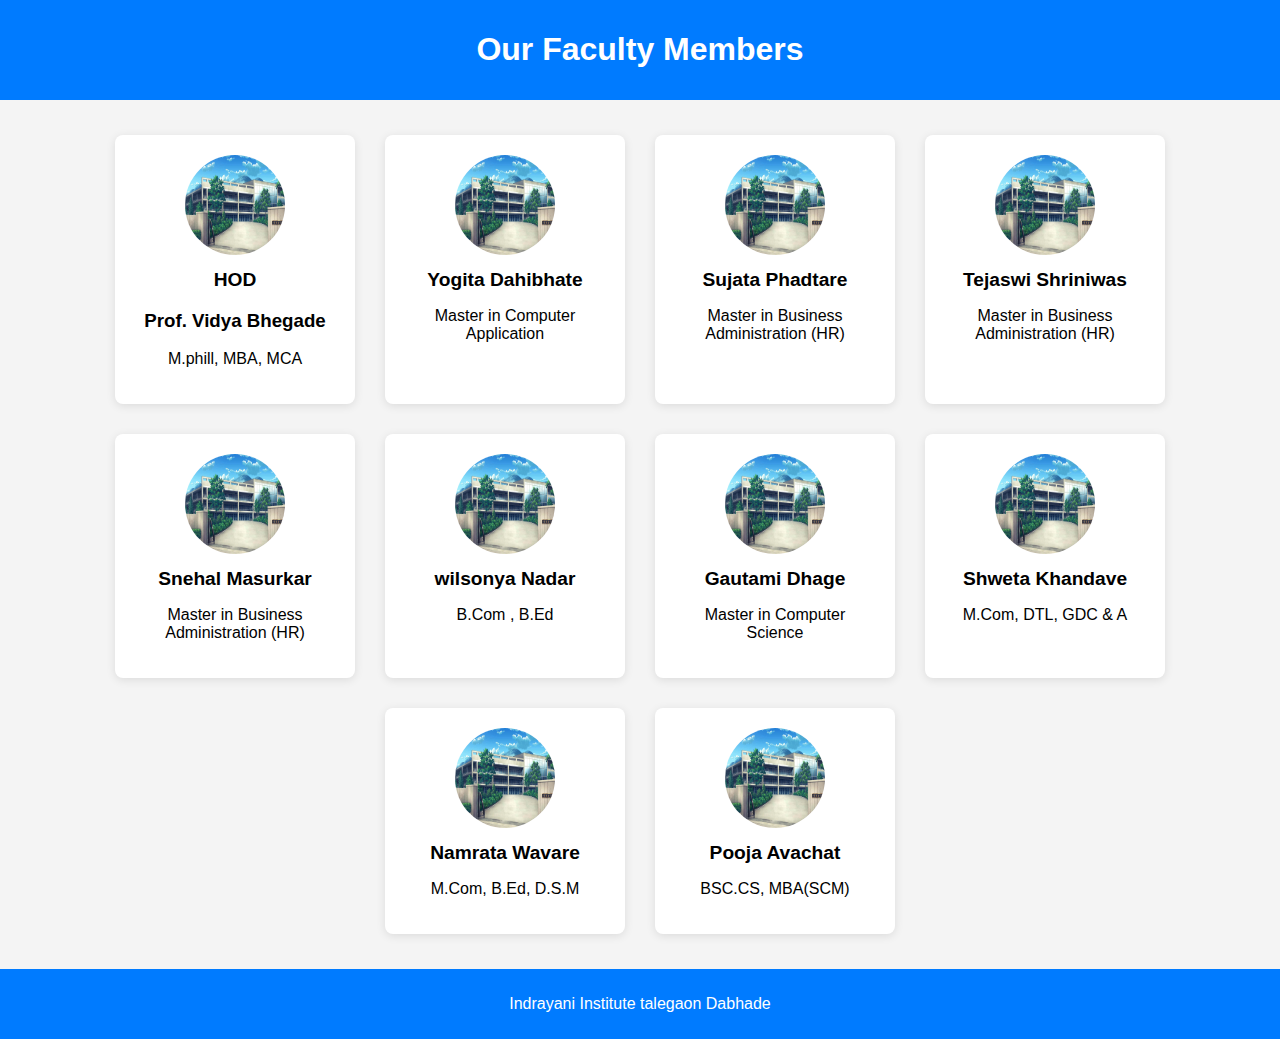
==== index.html @ c563c7e5 "Add files via upload" ====
<!DOCTYPE html>
<html lang="en">

<head>
    <meta charset="UTF-8">
    <meta name="viewport" content="width=device-width, initial-scale=1.0">
    <title>Faculty Page</title>
    <link rel="stylesheet" href="styles.css">
</head>

<body>
    <header>
        <h1>Our Faculty Members</h1>
    </header>

    <main>
        <div class="faculty-container">
            <div class="faculty-member">
                <img src="background.png" alt="Faculty Member 1" class="faculty-photo">
                <h2>HOD</h2>
                <h3>Prof. Vidya Bhegade</h3>
                <p>M.phill, MBA, MCA</p>
            </div>
            <div class="faculty-member">
                <img src="background.png" alt="Faculty Member 2" class="faculty-photo">
                <h2>Yogita Dahibhate</h2>
                <p>Master in Computer Application</p>
            </div>
            <div class="faculty-member">
                <img src="background.png" alt="Faculty Member 3" class="faculty-photo">
                <h2>Sujata Phadtare</h2>
                <p>Master in Business Administration (HR)</p>
            </div>
            <div class="faculty-member">
                <img src="background.png" alt="Faculty Member 4" class="faculty-photo">
                <h2>Tejaswi Shriniwas</h2>
                <p>Master in Business Administration (HR)</p>
            </div>
            <div class="faculty-member">
                <img src="background.png" alt="Faculty Member 5" class="faculty-photo">
                <h2>Snehal Masurkar</h2>
                <p>Master in Business Administration (HR)</p>
            </div>
            <div class="faculty-member">
                <img src="background.png" alt="Faculty Member 6" class="faculty-photo">
                <h2>wilsonya Nadar</h2>
                <p>B.Com , B.Ed</p>
            </div>
            <div class="faculty-member">
                <img src="background.png" alt="Faculty Member 7" class="faculty-photo">
                <h2>Gautami Dhage</h2>
                <p>Master in Computer Science</p>
            </div>
            <div class="faculty-member">
                <img src="background.png" alt="Faculty Member 8" class="faculty-photo">
                <h2>Shweta Khandave</h2>
                <p>M.Com, DTL, GDC & A</p>
            </div>
            <div class="faculty-member">
                <img src="background.png" alt="Faculty Member 9" class="faculty-photo">
                <h2>Namrata Wavare</h2>
                <p>M.Com, B.Ed, D.S.M</p>
            </div>
            <div class="faculty-member">
                <img src="background.png" alt="Faculty Member 10" class="faculty-photo">
                <h2>Pooja Avachat</h2>
                <p>BSC.CS, MBA(SCM)</p>
            </div>
        </div>
    </main>

    <footer>
        <p>Indrayani Institute talegaon Dabhade</p>
    </footer>
</body>

</html>
---- styles.css ----
body {
    font-family: Arial, sans-serif;
    margin: 0;
    padding: 0;
    background-color: #f4f4f4;
}

header {
    background-color: #007BFF;
    color: white;
    padding: 10px 0;
    text-align: center;
}

main {
    padding: 20px;
}

.faculty-container {
    display: flex;
    flex-wrap: wrap;
    justify-content: center;
}

.faculty-member {
    background: white;
    border-radius: 8px;
    box-shadow: 0 2px 10px rgba(0, 0, 0, 0.1);
    margin: 15px;
    padding: 20px;
    text-align: center;
    width: 200px;
}

.faculty-photo {
    border-radius: 50%;
    width: 100px;
    height: 100px;
}

h2 {
    margin: 10px 0;
    font-size: 1.2em;
}

footer {
    text-align: center;
    padding: 10px 0;
    background-color: #007BFF;
    color: white;
    position: relative;
    bottom: 0;
    width: 100%;
}
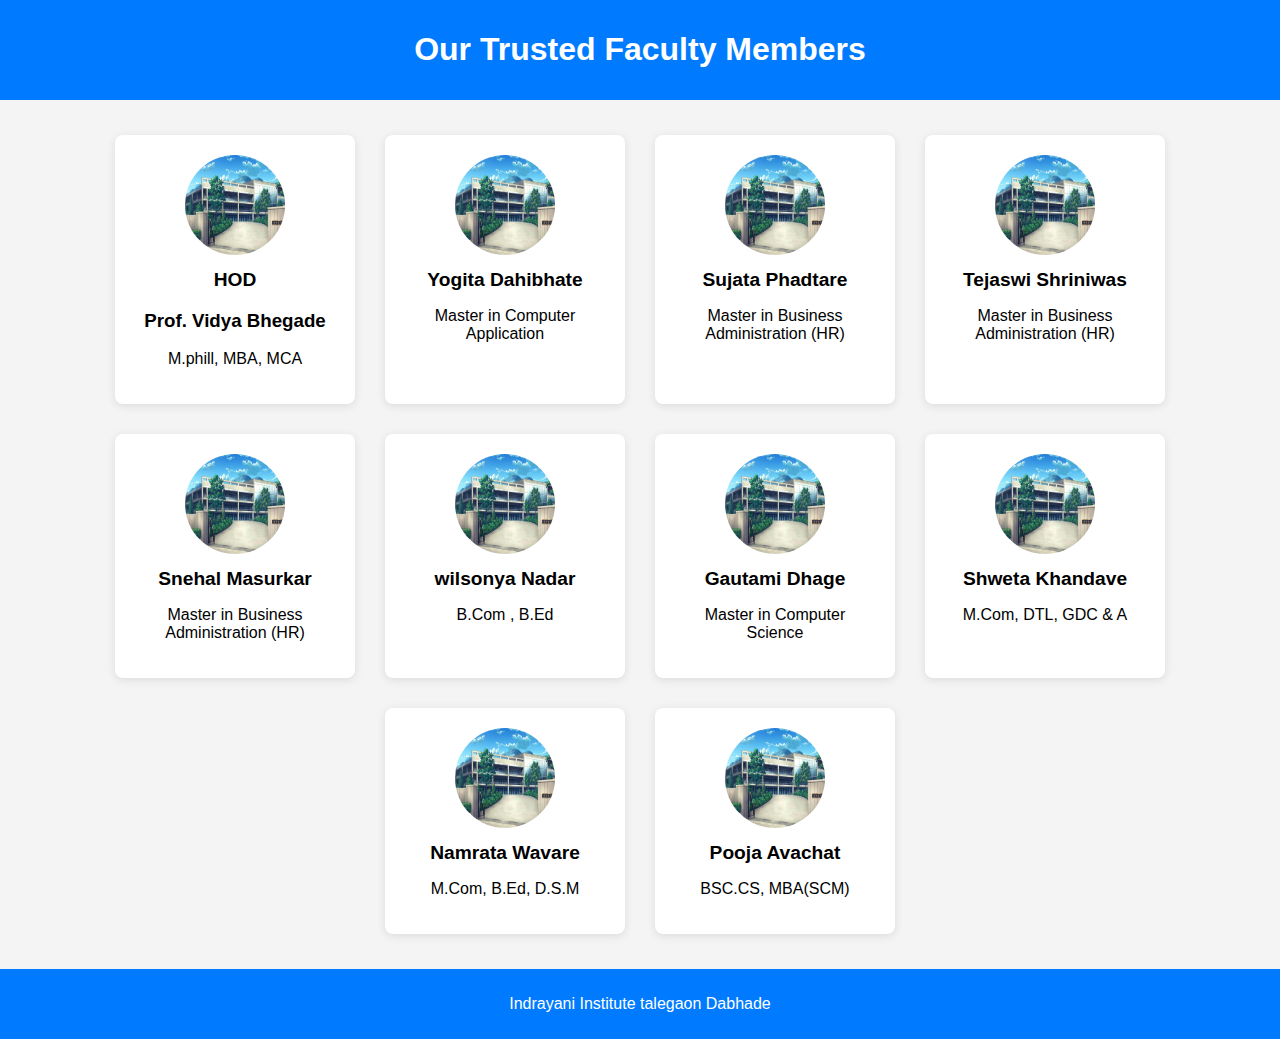
==== commit 336cd9ca: "Update index.html" ====
--- a/index.html
+++ b/index.html
@@ -10,7 +10,7 @@
 
 <body>
     <header>
-        <h1>Our Faculty Members</h1>
+        <h1>Our Trusted Faculty Members</h1>
     </header>
 
     <main>
@@ -74,4 +74,4 @@
     </footer>
 </body>
 
-</html>+</html>
